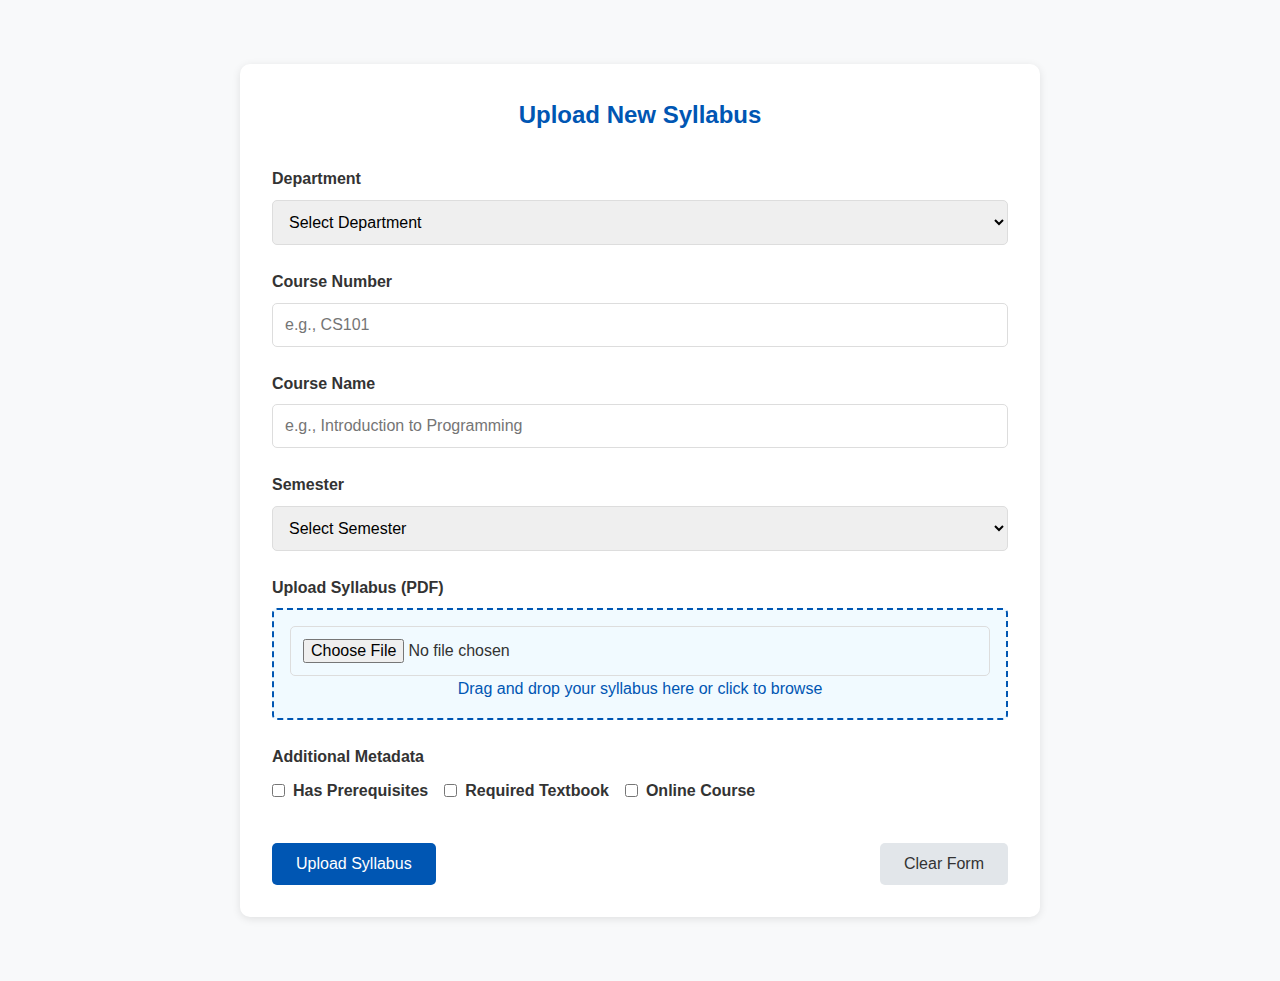
==== public/view/templates/prof_page_template.html @ f5d6048a "profhomepage" ====
<!DOCTYPE html>
<html lang="en">
<head>
    <meta charset="UTF-8">
    <meta name="viewport" content="width=device-width, initial-scale=1.0">
    <link href="../../ProfHome.css" rel="stylesheet">
</head>
<body>


        <!-- Upload Section -->
            <section class="upload-section">
                <h2>Upload New Syllabus</h2>
                <form class="upload-form">
                    <div class="form-group">
                        <label for="department">Department</label>
                        <select id="department" required>
                            <option value="">Select Department</option>
                            <option value="cs">Computer Science</option>
                            <option value="math">Mathematics</option>
                            <option value="physics">Physics</option>
                        </select>
                    </div>

                    <div class="form-group">
                        <label for="courseNumber">Course Number</label>
                        <input type="text" id="courseNumber" placeholder="e.g., CS101" required>
                    </div>

                    <div class="form-group">
                        <label for="courseName">Course Name</label>
                        <input type="text" id="courseName" placeholder="e.g., Introduction to Programming" required>
                    </div>

                    <div class="form-group">
                        <label for="semester">Semester</label>
                        <select id="semester" required>
                            <option value="">Select Semester</option>
                            <option value="fall2024">Fall 2024</option>
                            <option value="spring2025">Spring 2025</option>
                            <option value="summer2025">Summer 2025</option>
                        </select>
                    </div>

                    <div class="form-group">
                        <label for="syllabus">Upload Syllabus (PDF)</label>
                        <div class="file-upload-area">
                            <input type="file" id="syllabus" accept=".pdf" required>
                            <div class="upload-text">
                                <i class="fas fa-cloud-upload-alt"></i>
                                <p>Drag and drop your syllabus here or click to browse</p>
                            </div>
                        </div>
                    </div>

                    <div class="form-group">
                        <label>Additional Metadata</label>
                        <div class="metadata-fields">
                            <label>
                                <input type="checkbox" name="metadata" value="prerequisites">
                                Has Prerequisites
                            </label>
                            <label>
                                <input type="checkbox" name="metadata" value="textbook">
                                Required Textbook
                            </label>
                            <label>
                                <input type="checkbox" name="metadata" value="online">
                                Online Course
                            </label>
                        </div>
                    </div>

                    <div class="form-actions">
                        <button type="submit" class="btn-primary">Upload Syllabus</button>
                        <button type="reset" class="btn-secondary">Clear Form</button>
                    </div>
                </form>
            </section>

            </body>
</html>
---- public/ProfHome.css ----
/* Basic Reset */
* {
    margin: 0;
    padding: 0;
    box-sizing: border-box;
    font-family: Arial, sans-serif;
}

body {
    background-color: #f8f9fa;
    color: #333;
    line-height: 1.6;
    font-size: 16px;
    padding: 2rem 1rem;
}

/* Upload Section */
.upload-section {
    max-width: 800px;
    margin: 2rem auto;
    padding: 2rem;
    background: #ffffff;
    border-radius: 10px;
    box-shadow: 0 2px 8px rgba(0, 0, 0, 0.1);
}

.upload-section h2 {
    text-align: center;
    margin-bottom: 2rem;
    color: #0056b3;
}

/* Form Styles */
.form-group {
    margin-bottom: 1.5rem;
}

.form-group label {
    display: block;
    margin-bottom: 0.5rem;
    font-weight: bold;
    color: #333;
}

.form-group input[type="text"],
.form-group select,
.file-upload-area input[type="file"] {
    width: 100%;
    padding: 0.75rem;
    border: 1px solid #ddd;
    border-radius: 5px;
    font-size: 1rem;
}

.file-upload-area {
    border: 2px dashed #0056b3;
    padding: 1rem;
    text-align: center;
    border-radius: 5px;
    background: #f1faff;
    cursor: pointer;
    position: relative;
}

.file-upload-area .upload-text {
    color: #0056b3;
    font-size: 1rem;
}

.file-upload-area i {
    font-size: 2rem;
    color: #0056b3;
    margin-bottom: 0.5rem;
}

.metadata-fields {
    display: flex;
    flex-wrap: wrap;
    gap: 1rem;
}

.metadata-fields label {
    display: flex;
    align-items: center;
    gap: 0.5rem;
}

/* Button Styles */
.form-actions {
    display: flex;
    justify-content: space-between;
    margin-top: 2rem;
}

.btn-primary,
.btn-secondary {
    padding: 0.75rem 1.5rem;
    border: none;
    border-radius: 5px;
    cursor: pointer;
    font-size: 1rem;
}

.btn-primary {
    background-color: #0056b3;
    color: white;
}

.btn-primary:hover {
    background-color: #003f7f;
}

.btn-secondary {
    background-color: #e2e6ea;
    color: #333;
}

.btn-secondary:hover {
    background-color: #d6dadd;
}

/* Responsive Design */
@media (max-width: 768px) {
    body {
        padding: 1rem;
    }

    .upload-section {
        padding: 1.5rem;
    }

    .form-actions {
        flex-direction: column;
        gap: 1rem;
    }
}
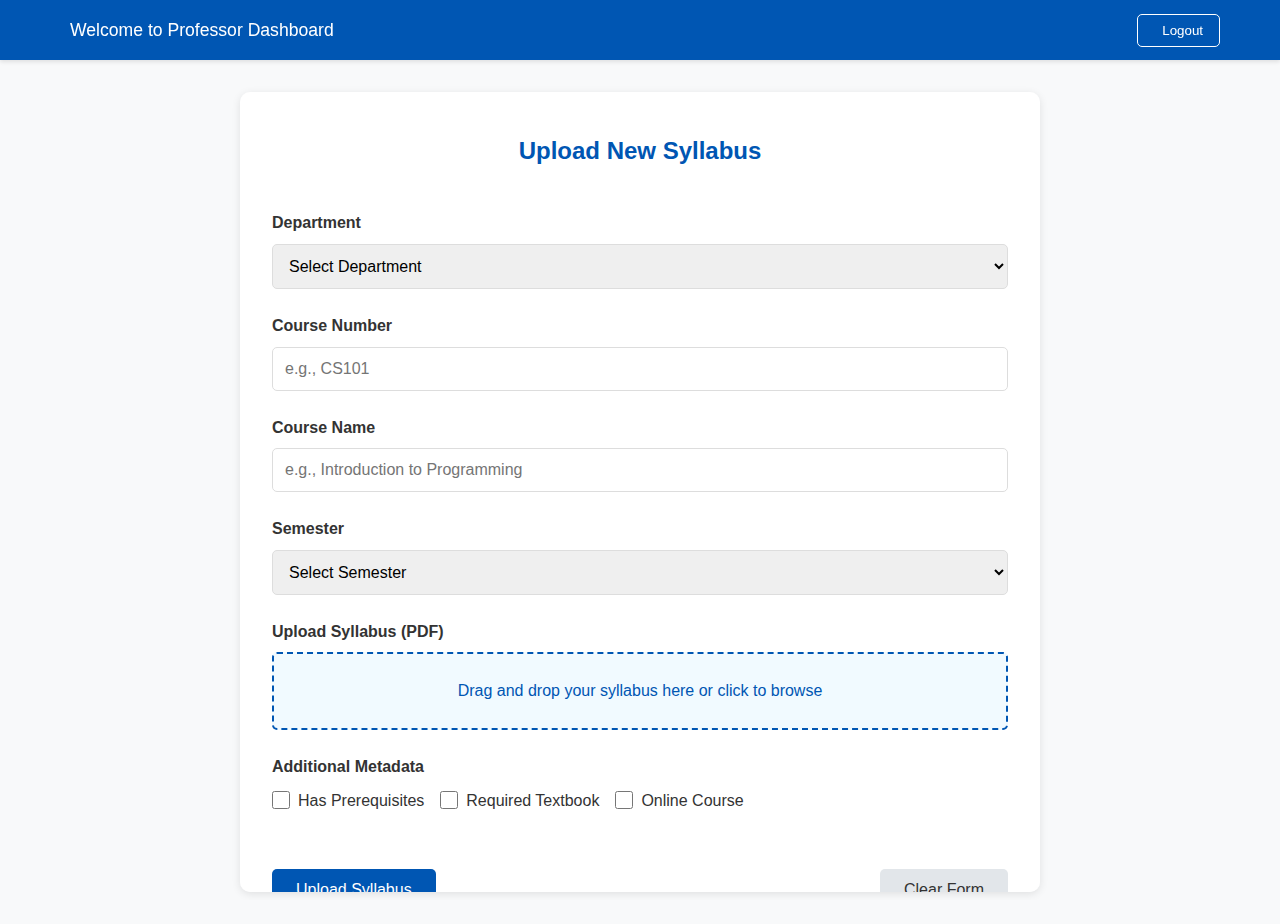
==== commit 717cfa4d: "profhomepagefinalcommit" ====
--- a/public/view/templates/prof_page_template.html
+++ b/public/view/templates/prof_page_template.html
@@ -6,7 +6,18 @@
     <link href="../../ProfHome.css" rel="stylesheet">
 </head>
 <body>
-
+    <nav class="navbar">
+        <div class="nav-content">
+            <div class="welcome-message">
+                <i class="fas fa-user-tie"></i>
+                Welcome to Professor Dashboard
+            </div>
+            <button class="logout-btn">
+                <i class="fas fa-sign-out-alt"></i>
+                Logout
+            </button>
+        </div>
+    </nav>
 
         <!-- Upload Section -->
             <section class="upload-section">
--- a/public/ProfHome.css
+++ b/public/ProfHome.css
@@ -6,15 +6,269 @@
     font-family: Arial, sans-serif;
 }
 
+html, body {
+    height: 100%;
+    width: 100%;
+    overflow-x: hidden;
+}
+
 body {
     background-color: #f8f9fa;
     color: #333;
     line-height: 1.6;
     font-size: 16px;
-    padding: 2rem 1rem;
+}
+
+/* Container */
+.container {
+    width: 100%;
+    max-width: 1200px;
+    margin: 0 auto;
+    padding: 20px;
+    height: 100%;
 }
 
 /* Upload Section */
+.upload-section {
+    max-width: 800px;
+    margin: 0 auto;
+    padding: 2rem;
+    background: #ffffff;
+    border-radius: 10px;
+    box-shadow: 0 2px 8px rgba(0, 0, 0, 0.1);
+    height: calc(100vh - 40px); /* Subtract container padding */
+    overflow-y: auto;
+}
+
+.upload-section h2 {
+    text-align: center;
+    margin-bottom: 2rem;
+    color: #0056b3;
+    background: #ffffff;
+    padding: 0.5rem 0;
+}
+
+/* Scrollbar Styling */
+.upload-section::-webkit-scrollbar {
+    width: 8px;
+}
+
+.upload-section::-webkit-scrollbar-track {
+    background: #f1f1f1;
+    border-radius: 10px;
+}
+
+.upload-section::-webkit-scrollbar-thumb {
+    background: #888;
+    border-radius: 10px;
+}
+
+.upload-section::-webkit-scrollbar-thumb:hover {
+    background: #555;
+}
+
+/* Form Styles */
+.upload-form {
+    width: 100%;
+}
+
+.form-group {
+    margin-bottom: 1.5rem;
+    width: 100%;
+}
+
+.form-group label {
+    display: block;
+    margin-bottom: 0.5rem;
+    font-weight: bold;
+    color: #333;
+}
+
+.form-group input[type="text"],
+.form-group select {
+    width: 100%;
+    padding: 0.75rem;
+    border: 1px solid #ddd;
+    border-radius: 5px;
+    font-size: 1rem;
+}
+
+.form-group input[type="text"]:focus,
+.form-group select:focus {
+    outline: none;
+    border-color: #0056b3;
+    box-shadow: 0 0 0 2px rgba(0, 86, 179, 0.1);
+}
+
+.file-upload-area {
+    border: 2px dashed #0056b3;
+    padding: 1.5rem;
+    text-align: center;
+    border-radius: 5px;
+    background: #f1faff;
+    cursor: pointer;
+    position: relative;
+    margin-top: 0.5rem;
+    transition: all 0.3s ease;
+}
+
+.file-upload-area:hover {
+    background: #e6f4ff;
+    border-color: #003f7f;
+}
+
+.file-upload-area input[type="file"] {
+    width: 100%;
+    height: 100%;
+    position: absolute;
+    top: 0;
+    left: 0;
+    opacity: 0;
+    cursor: pointer;
+}
+
+.file-upload-area .upload-text {
+    color: #0056b3;
+    font-size: 1rem;
+    pointer-events: none;
+}
+
+.file-upload-area i {
+    font-size: 2rem;
+    color: #0056b3;
+    margin-bottom: 0.5rem;
+}
+
+.metadata-fields {
+    display: flex;
+    flex-wrap: wrap;
+    gap: 1rem;
+    margin-top: 0.5rem;
+}
+
+.metadata-fields label {
+    display: flex;
+    align-items: center;
+    gap: 0.5rem;
+    font-weight: normal;
+    cursor: pointer;
+}
+
+.metadata-fields input[type="checkbox"] {
+    width: 18px;
+    height: 18px;
+    cursor: pointer;
+}
+
+/* Button Styles */
+.form-actions {
+    display: flex;
+    justify-content: space-between;
+    margin-top: 2rem;
+    gap: 1rem;
+    padding: 1rem 0;
+}
+
+.btn-primary,
+.btn-secondary {
+    padding: 0.75rem 1.5rem;
+    border: none;
+    border-radius: 5px;
+    cursor: pointer;
+    font-size: 1rem;
+    min-width: 120px;
+    transition: all 0.3s ease;
+}
+
+.btn-primary {
+    background-color: #0056b3;
+    color: white;
+}
+
+.btn-primary:hover {
+    background-color: #003f7f;
+    transform: translateY(-2px);
+}
+
+.btn-secondary {
+    background-color: #e2e6ea;
+    color: #333;
+}
+
+.btn-secondary:hover {
+    background-color: #d6dadd;
+    transform: translateY(-2px);
+}
+/* Existing CSS reset */
+* {
+    margin: 0;
+    padding: 0;
+    box-sizing: border-box;
+    font-family: Arial, sans-serif;
+}
+
+body {
+    background-color: #f8f9fa;
+    color: #333;
+    line-height: 1.6;
+    font-size: 16px;
+    padding-top: 60px; /* Added to account for fixed navbar */
+}
+
+/* Navigation Bar Styles */
+.navbar {
+    position: fixed;
+    top: 0;
+    left: 0;
+    width: 100%;
+    height: 60px;
+    background-color: #0056b3;
+    color: white;
+    box-shadow: 0 2px 4px rgba(0, 0, 0, 0.1);
+    z-index: 1000;
+}
+
+.nav-content {
+    max-width: 1200px;
+    margin: 0 auto;
+    padding: 0 20px;
+    height: 100%;
+    display: flex;
+    justify-content: space-between;
+    align-items: center;
+}
+
+.welcome-message {
+    font-size: 1.1rem;
+    font-weight: 500;
+    display: flex;
+    align-items: center;
+    gap: 10px;
+}
+
+.welcome-message i {
+    font-size: 1.2rem;
+}
+
+.logout-btn {
+    background-color: transparent;
+    border: 1px solid white;
+    color: white;
+    padding: 0.5rem 1rem;
+    border-radius: 5px;
+    cursor: pointer;
+    display: flex;
+    align-items: center;
+    gap: 8px;
+    transition: all 0.3s ease;
+}
+
+.logout-btn:hover {
+    background-color: white;
+    color: #0056b3;
+}
+
+/* Upload Section modifications */
 .upload-section {
     max-width: 800px;
     margin: 2rem auto;
@@ -22,115 +276,86 @@
     background: #ffffff;
     border-radius: 10px;
     box-shadow: 0 2px 8px rgba(0, 0, 0, 0.1);
-}
-
-.upload-section h2 {
-    text-align: center;
-    margin-bottom: 2rem;
-    color: #0056b3;
-}
-
-/* Form Styles */
-.form-group {
-    margin-bottom: 1.5rem;
-}
-
-.form-group label {
-    display: block;
-    margin-bottom: 0.5rem;
-    font-weight: bold;
-    color: #333;
-}
-
-.form-group input[type="text"],
-.form-group select,
-.file-upload-area input[type="file"] {
-    width: 100%;
-    padding: 0.75rem;
-    border: 1px solid #ddd;
-    border-radius: 5px;
-    font-size: 1rem;
-}
-
-.file-upload-area {
-    border: 2px dashed #0056b3;
-    padding: 1rem;
-    text-align: center;
-    border-radius: 5px;
-    background: #f1faff;
-    cursor: pointer;
-    position: relative;
-}
-
-.file-upload-area .upload-text {
-    color: #0056b3;
-    font-size: 1rem;
-}
-
-.file-upload-area i {
-    font-size: 2rem;
-    color: #0056b3;
-    margin-bottom: 0.5rem;
-}
-
-.metadata-fields {
-    display: flex;
-    flex-wrap: wrap;
-    gap: 1rem;
-}
-
-.metadata-fields label {
-    display: flex;
-    align-items: center;
-    gap: 0.5rem;
-}
-
-/* Button Styles */
-.form-actions {
-    display: flex;
-    justify-content: space-between;
-    margin-top: 2rem;
-}
-
-.btn-primary,
-.btn-secondary {
-    padding: 0.75rem 1.5rem;
-    border: none;
-    border-radius: 5px;
-    cursor: pointer;
-    font-size: 1rem;
-}
-
-.btn-primary {
-    background-color: #0056b3;
-    color: white;
-}
-
-.btn-primary:hover {
-    background-color: #003f7f;
-}
-
-.btn-secondary {
-    background-color: #e2e6ea;
-    color: #333;
-}
-
-.btn-secondary:hover {
-    background-color: #d6dadd;
-}
+    height: calc(100vh - 100px); /* Adjusted for navbar */
+    overflow-y: auto;
+}
+
+/* Rest of your existing CSS */
 
 /* Responsive Design */
 @media (max-width: 768px) {
+    .nav-content {
+        padding: 0 15px;
+    }
+
+    .welcome-message {
+        font-size: 1rem;
+    }
+
+    .logout-btn {
+        padding: 0.4rem 0.8rem;
+    }
+
+    .upload-section {
+        margin: 1rem;
+        height: calc(100vh - 80px);
+    }
+}
+
+@media (max-width: 480px) {
+    .welcome-message span {
+        display: none; /* Hides "Welcome to" on very small screens */
+    }
+
+    .welcome-message {
+        font-size: 0.9rem;
+    }
+
+    .navbar {
+        height: 50px;
+    }
+
     body {
-        padding: 1rem;
-    }
-
+        padding-top: 50px;
+    }
+}
+
+/* Responsive Design */
+@media (max-width: 768px) {
+    .container {
+        padding: 10px;
+    }
+    
     .upload-section {
+        height: calc(100vh - 20px);
         padding: 1.5rem;
     }
 
     .form-actions {
         flex-direction: column;
-        gap: 1rem;
-    }
-}
+    }
+
+    .btn-primary,
+    .btn-secondary {
+        width: 100%;
+    }
+
+    .metadata-fields {
+        flex-direction: column;
+        gap: 0.5rem;
+    }
+}
+
+@media (max-width: 480px) {
+    body {
+        font-size: 14px;
+    }
+
+    .upload-section {
+        padding: 1rem;
+    }
+
+    .container {
+        padding: 5px;
+    }
+}